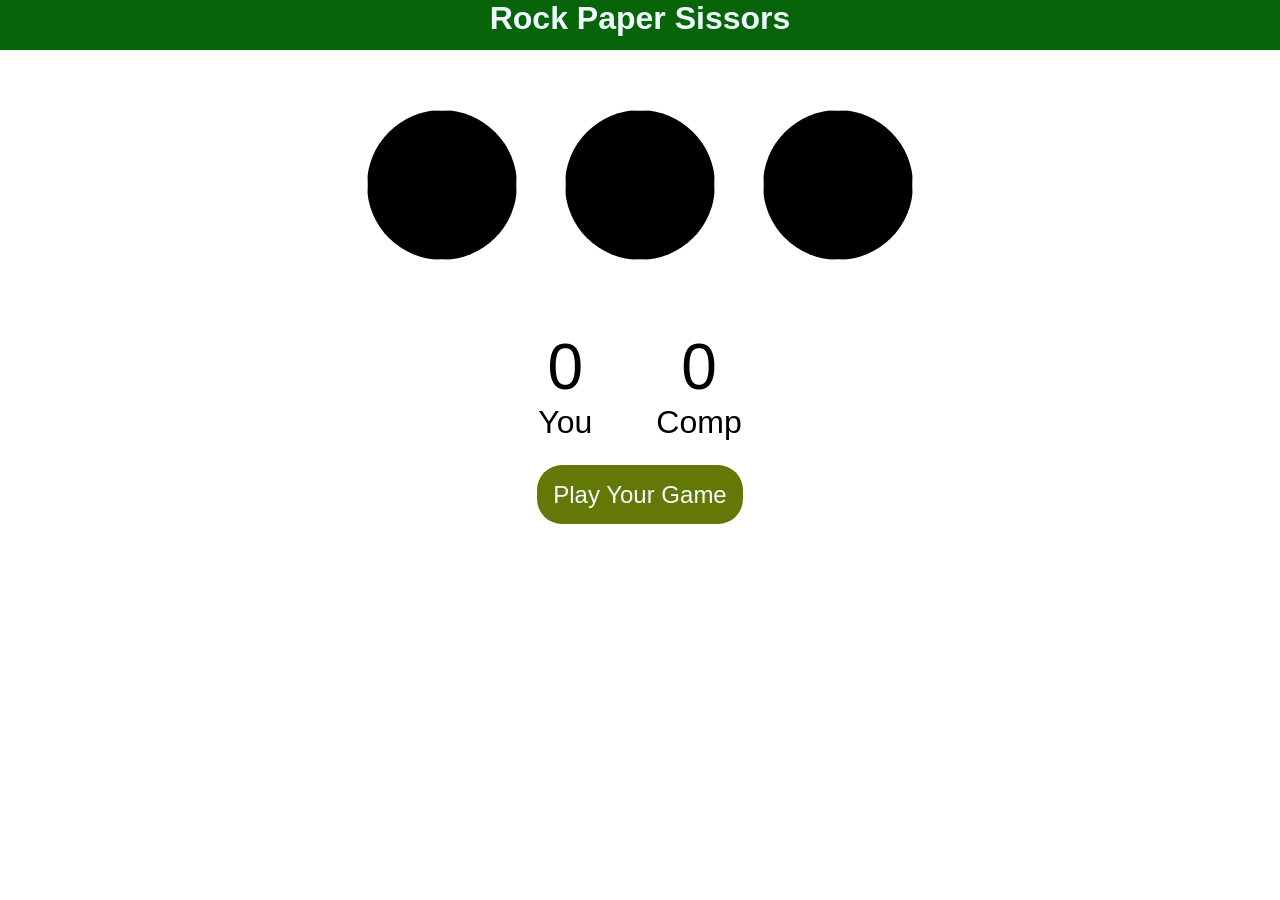
==== index.html @ cdfe834e "Rename Game Project.html to index.html" ====
<!DOCTYPE html>
<html lang="en">
<head>
    <meta charset="UTF-8">
    <meta name="viewport" content="width=device-width, initial-scale=1.0">
    <title>Rock Paper Sissors Game</title>
    <link rel="stylesheet" href="style.css">
</head>
<body>
    <h1>Rock Paper Sissors</h1>
    <div class="choices">
        <div class="choice" id="rock">
            <img src="https://www.vhv.rs/dpng/d/98-985146_close-hand-emoji-hd-png-download.png" />
        </div>
        <div class="choice" id="paper">
            <img src="https://encrypted-tbn0.gstatic.com/images?q=tbn:ANd9GcTS6fnrQRxQGWW0G5c8tyXNigYpRZR2Rk5zU8iPULavuw&s=10"/>
        </div>
        <div class="choice" id="scissor">
            <img src="https://grammarmean.com/wp-content/uploads/2026/02/Thumbs-Up-Emoji-Meaning-What-It-Really-Says-In-Daily-Chats.webp"/>
        </div>
    </div>
    <div class="score-board">
        <div class="score" >
            <p id="user-score">0</p>
            <p>You</p>
             </div>
            <div class="score">
                <p id="comp-score">0</p>
                <p>Comp</p>
        </div>
    </div>
    <div class="message-container">
    <div class="msg">Play Your Game
        </div>
    </div>
    <script src="script.js"></script>
</body>
</html>
---- style.css ----
*{
 font-family: 'Lucida Sans', 'Lucida Sans Regular', 'Lucida Grande', 'Lucida Sans Unicode', Geneva, Verdana, sans-serif;
    margin: 0px;
    padding: 0px;
    text-align: center;
}
h1{
    background-color: #086408;
    color: aliceblue;
    height: 50px;
}
.choice{
    height: 150px;
    width: 150px;
text-align: center;
justify-content: center;
border-radius: 100px;
}
.choice:hover{
    opacity: 0.5;
    cursor: pointer;
 border: 4px solid black;
}

img{
    height: 150px;
    width: 150px;
    object-fit: cover;
  border-radius: 100px;
  background-color: black;
  
}
.choices{
    display: flex;
    justify-content: center;
    margin-top: 60px;
    align-items: center;
    gap: 3rem;
}
.score-board:hover{
    cursor: pointer;
}
.score-board{
    margin-top: 70px;
    display: flex;
    gap: 4rem;
    align-items: center;
    text-align: center;
    justify-content: center;
    font-size: larger;


}
p{
    font-size: 2rem;
}
#user-score,#comp-score{
font-size: 4rem;
}
.message-container{
    margin-top: 40px;
}
.message-container{
    cursor: pointer;
}
.msg{
    margin-top: 35px;
    background-color: #657807;
    height: 40px;
   align-content:  center;
   color:azure;
   font-size: 1.5rem;
   display: inline;
   padding: 1rem;
   border-radius: 25px;
}
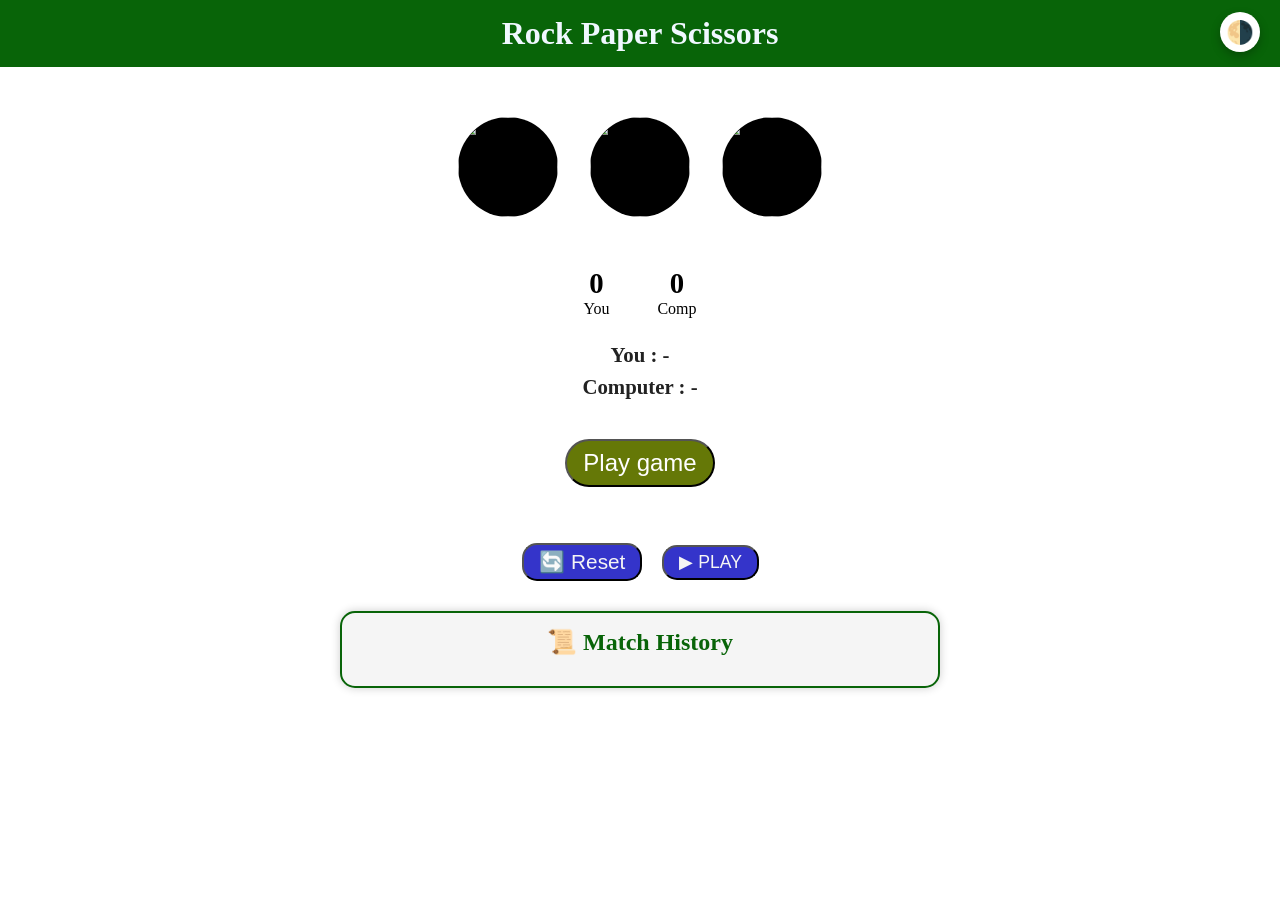
==== commit 0cf1fdbd: "Rename Game Project.html to  index.html" ====
--- a/index.html
+++ b/index.html
@@ -1,38 +1,62 @@
 <!DOCTYPE html>
 <html lang="en">
+
 <head>
     <meta charset="UTF-8">
     <meta name="viewport" content="width=device-width, initial-scale=1.0">
     <title>Rock Paper Sissors Game</title>
     <link rel="stylesheet" href="style.css">
 </head>
+
 <body>
-    <h1>Rock Paper Sissors</h1>
+   <h1>
+    Rock Paper Scissors
+    <div id="theme-toggle">🌗</div>
+</h1>
     <div class="choices">
         <div class="choice" id="rock">
             <img src="https://www.vhv.rs/dpng/d/98-985146_close-hand-emoji-hd-png-download.png" />
         </div>
         <div class="choice" id="paper">
-            <img src="https://encrypted-tbn0.gstatic.com/images?q=tbn:ANd9GcTS6fnrQRxQGWW0G5c8tyXNigYpRZR2Rk5zU8iPULavuw&s=10"/>
+            <img
+                src="https://encrypted-tbn0.gstatic.com/images?q=tbn:ANd9GcTS6fnrQRxQGWW0G5c8tyXNigYpRZR2Rk5zU8iPULavuw&s=10" />
         </div>
         <div class="choice" id="scissor">
-            <img src="https://grammarmean.com/wp-content/uploads/2026/02/Thumbs-Up-Emoji-Meaning-What-It-Really-Says-In-Daily-Chats.webp"/>
+            <img
+                src="https://grammarmean.com/wp-content/uploads/2026/02/Thumbs-Up-Emoji-Meaning-What-It-Really-Says-In-Daily-Chats.webp" />
         </div>
     </div>
     <div class="score-board">
-        <div class="score" >
+        <div class="score">
             <p id="user-score">0</p>
             <p>You</p>
-             </div>
-            <div class="score">
-                <p id="comp-score">0</p>
-                <p>Comp</p>
+        </div>
+        <div class="score">
+            <p id="comp-score">0</p>
+            <p>Comp</p>
         </div>
     </div>
+
+    <div class="choice-display">
+        <p id="user-choice">You : -</p>
+        <p id="comp-choice">Computer : -</p>
+    </div>
+
     <div class="message-container">
-    <div class="msg">Play Your Game
-        </div>
+        <button class="msg">Play game </button>
     </div>
+    <br><br>
+    <div class="buttons">
+        <button id="reset">🔄 Reset</button>
+        <button class="play-btn">▶ PLAY</button>
+    </div>
+    <div id="countdown"></div>
+    <div class="history-container">
+        <h2>📜 Match History</h2>
+        <div id="history"></div>
+    </div>
+
     <script src="script.js"></script>
 </body>
+
 </html>
--- a/style.css
+++ b/style.css
@@ -1,76 +1,520 @@
-*{
- font-family: 'Lucida Sans', 'Lucida Sans Regular', 'Lucida Grande', 'Lucida Sans Unicode', Geneva, Verdana, sans-serif;
-    margin: 0px;
-    padding: 0px;
-    text-align: center;
-}
-h1{
+* {
+    margin: 0;
+    padding: 0;
+    box-sizing: border-box;
+}
+
+body {
+    width: 100%;
+    overflow-x: hidden;
+}
+
+h1 {
+    font-family: serif;
     background-color: #086408;
     color: aliceblue;
-    height: 50px;
-}
-.choice{
-    height: 150px;
-    width: 150px;
-text-align: center;
-justify-content: center;
-border-radius: 100px;
-}
-.choice:hover{
-    opacity: 0.5;
-    cursor: pointer;
- border: 4px solid black;
-}
-
-img{
-    height: 150px;
-    width: 150px;
-    object-fit: cover;
-  border-radius: 100px;
-  background-color: black;
-  
-}
-.choices{
+    text-align: center;
+    position: relative;
+    padding: 15px;
+    font-size: 2rem;
+}
+
+.choices {
     display: flex;
     justify-content: center;
-    margin-top: 60px;
+    align-items: center;
+    gap: 2rem;
+    margin-top: 50px;
+    flex-wrap: wrap;
+}
+
+.choice {
+    width: clamp(50px, 10vw, 100px);
+    height: clamp(50px, 10vw, 100px);
+    border-radius: 50%;
+    display: flex;
+    justify-content: center;
+    align-items: center;
+}
+
+.choice:hover {
+    opacity: 0.7;
+    cursor: pointer;
+    border: 4px solid black;
+}
+
+img {
+    width: 100%;
+    height: 100%;
+    object-fit: cover;
+    border-radius: 50%;
+    background-color: black;
+}
+
+.score-board {
+    display: flex;
+    justify-content: center;
     align-items: center;
     gap: 3rem;
-}
-.score-board:hover{
+    margin-top: 50px;
+}
+
+.score {
+    text-align: center;
+}
+
+#user-score,
+#comp-score {
+    font-size: 1.80rem;
+    font-weight: bold;
+}
+
+.score p {
+    font-size: 1rem;
+}
+
+.message-container {
+    text-align: center;
+    margin-top: 40px;
+    padding: 0 10px;
+}
+
+.msg {
+    background-color: #657807;
+    color: white;
+    font-size: 1.5rem;
+    padding: 8px 16px;
+    border-radius: 25px;
+    display: inline-block;
+    max-width: 70%;
+    word-wrap: break-word;
+}
+
+/* Mobile */
+@media (max-width: 600px) {
+
+    .choices {
+        gap: 1rem;
+        margin-top: 30px;
+    }
+
+    .score-board {
+        margin-top: 35px;
+        gap: 2rem;
+    }
+
+    .msg {
+        width: 95%;
+    }
+}
+
+/* Very Small Devices */
+@media (max-width: 350px) {
+
+    .choices {
+        flex-direction: column;
+    }
+
+    .score-board {
+        gap: 1rem;
+    }
+}
+
+#reset {
+    background-color: rgb(52, 52, 202);
+    margin-left: 40%;
+    font-size: 1.5rem;
+    color: whitesmoke;
+    border-radius: 14px;
+
+}
+
+/* Choice Display */
+
+.choice-display {
+    text-align: center;
+    margin-top: 25px;
+}
+
+#user-choice,
+#comp-choice {
+    font-size: 1.3rem;
+    font-weight: bold;
+    margin-top: 8px;
+    color: #222;
+}
+
+/* Reset Button */
+
+#reset {
+    background-color: rgb(52, 52, 202);
+    font-size: 1.3rem;
+    color: whitesmoke;
+    border-radius: 15px;
+    padding: 5px 15px;
+    transition: all 0.3s ease;
+    margin-left: 43%;
+}
+
+#reset:hover {
+    background-color: rgb(30, 30, 170);
     cursor: pointer;
-}
-.score-board{
-    margin-top: 70px;
+    transform: scale(1.02);
+    box-shadow: 0px 0px 15px rgba(0, 0, 0, 0.3);
+}
+
+.play-btn {
+    background-color: rgb(52, 52, 202);
+    font-size: 1.1rem;
+    color: whitesmoke;
+    border-radius: 15px;
+    padding: 5px 15px;
+    transition: all 0.3s ease;
+
+}
+
+.buttons {
+    gap: 20px;
     display: flex;
-    gap: 4rem;
+}
+
+/* Message Hover */
+
+.msg:hover {
+    cursor: pointer;
+    transform: scale(1.03);
+    transition: 0.3s;
+    box-shadow: 0px 0px 15px rgba(0, 0, 0, 0.4);
+}
+
+@media (max-width:768px) {
+
+    #reset {
+        margin-left: 0;
+        display: block;
+        margin: 20px auto;
+        font-size: 1.5rem;
+    }
+
+    #user-choice,
+    #comp-choice {
+        font-size: 1.1rem;
+    }
+}
+
+@media (max-width:600px) {
+
+    #reset {
+        font-size: 1.2rem;
+        padding: 8px 12px;
+    }
+
+    #user-choice,
+    #comp-choice {
+        font-size: 1rem;
+    }
+}
+
+@media (max-width:350px) {
+
+    #reset {
+        width: 80%;
+        font-size: 1rem;
+    }
+
+    #user-choice,
+    #comp-choice {
+        font-size: 0.9rem;
+    }
+}
+
+/* Play Button */
+
+.play-btn {
+    background-color: rgb(52, 52, 202);
+    font-size: 1.1rem;
+    color: whitesmoke;
+    border-radius: 15px;
+    padding: 5px 15px;
+    transition: all 0.3s ease;
+}
+
+.play-btn:hover {
+    background-color: rgb(30, 30, 170);
+    cursor: pointer;
+    transform: scale(1.02);
+    box-shadow: 0px 0px 15px rgba(0, 0, 0, 0.3);
+}
+
+/* Buttons Container */
+
+.buttons {
+    display: flex;
+    justify-content: center;
     align-items: center;
+    gap: 20px;
+    margin-top: 20px;
+    margin-right: 30%;
+}
+
+/* Tablet */
+
+@media (max-width: 768px) {
+
+    .buttons {
+        gap: 15px;
+    }
+
+    .play-btn {
+        font-size: 1.2rem;
+        padding: 8px 15px;
+    }
+}
+
+/* Mobile */
+
+@media (max-width: 600px) {
+
+    .buttons {
+        flex-direction: column;
+        gap: 12px;
+        width: 100%;
+    }
+
+    .play-btn {
+        width: 80%;
+        font-size: 1.1rem;
+        padding: 10px;
+    }
+}
+
+/* Very Small Devices */
+
+@media (max-width: 350px) {
+
+    .buttons {
+        gap: px;
+    }
+
+    .play-btn {
+        width: 90%;
+        font-size: 1rem;
+        padding: 8px;
+    }
+}
+
+#countdown {
+    position: fixed;
+    top: 65%;
+    left: 50%;
+    transform: translate(-50%, -50%);
+
+    font-size: 3rem;
+    font-weight: bold;
+    color: rgb(120, 94, 181);
+    /* backdrop-filter: blur(1px); */
+
+    padding: 20px 50px;
+    border-radius: 50%;
+
+    z-index: 9999;
+    display: none;
+    pointer-events: none;
+}
+
+.animate-count {
+    animation: countdownZoom 1s ease-in-out;
+}
+
+.animate-count {
+    animation: countdownZoom 1.2s ease-out;
+}
+
+@keyframes countdownZoom {
+
+    0% {
+        transform: translate(-50%, -50%) scale(0.1);
+        opacity: 0;
+    }
+
+    30% {
+        transform: translate(-50%, -50%) scale(1);
+        opacity: 1;
+    }
+
+    70% {
+        transform: translate(-50%, -50%) scale(2);
+        opacity: 1;
+    }
+
+    100% {
+        transform: translate(-50%, -50%) scale(2.5);
+        opacity: 0;
+    }
+}
+
+/* match history */
+
+.history-container {
+    width: 80%;
+    max-width: 600px;
+    margin: 30px auto;
+    padding: 15px;
+
+    background: #f5f5f5;
+    border: 2px solid #086408;
+    border-radius: 15px;
+
+    box-shadow: 0 0 10px rgba(0, 0, 0, 0.2);
+}
+
+.history-container h2 {
     text-align: center;
+    color: #086408;
+    margin-bottom: 15px;
+    font-size: 1.5rem;
+}
+
+#history {
+    max-height: 250px;
+    overflow-y: auto;
+    padding-right: 5px;
+}
+
+#history p {
+    background: white;
+    padding: 10px;
+    margin: 8px 0;
+
+    border-left: 5px solid #086408;
+    border-radius: 8px;
+
+    font-weight: bold;
+    color: #222;
+    word-wrap: break-word;
+    transition: 0.3s;
+}
+
+#history p:hover {
+    transform: scale(1.02);
+    box-shadow: 0 0 8px rgba(0, 0, 0, 0.15);
+}
+
+/* tablets */
+
+@media (max-width:768px) {
+
+    .history-container {
+        width: 95%;
+        padding: 12px;
+    }
+
+    .history-container h2 {
+        font-size: 1.3rem;
+    }
+
+    #history p {
+        font-size: 0.95rem;
+        padding: 9px;
+    }
+}
+
+/* MOBILE */
+
+@media (max-width:600px) {
+
+    .history-container {
+        width: 95%;
+        margin-top: 20px;
+        padding: 10px;
+    }
+
+    .history-container h2 {
+        font-size: 1.2rem;
+    }
+
+    #history {
+        max-height: 200px;
+    }
+
+    #history p {
+        font-size: 0.9rem;
+        padding: 8px;
+    }
+}
+
+/* VERY SMALL DEVICES */
+
+@media (max-width:350px) {
+
+    .history-container {
+        width: 98%;
+        padding: 8px;
+    }
+
+    .history-container h2 {
+        font-size: 1rem;
+    }
+
+    #history p {
+        font-size: 0.8rem;
+        padding: 6px;
+    }
+}
+
+
+
+/* Theme Toggle Button */
+
+#theme-toggle {
+    position: absolute;
+    top: 12px;
+    right: 20px;
+
+    width: 40px;
+    height: 40px;
+
+    border: none;
+    border-radius: 50%;
+
+    background: white;
+    color: black;
+
+    font-size: 1.4rem;
+    font-weight: bold;
+
+    display: flex;
     justify-content: center;
-    font-size: larger;
-
-
-}
-p{
-    font-size: 2rem;
-}
-#user-score,#comp-score{
-font-size: 4rem;
-}
-.message-container{
-    margin-top: 40px;
-}
-.message-container{
+    align-items: center;
+
     cursor: pointer;
-}
-.msg{
-    margin-top: 35px;
-    background-color: #657807;
-    height: 40px;
-   align-content:  center;
-   color:azure;
-   font-size: 1.5rem;
-   display: inline;
-   padding: 1rem;
-   border-radius: 25px;
+
+    box-shadow: 0 4px 10px rgba(0, 0, 0, 0.25);
+
+    transition: all 0.3s ease;
+
+    z-index: 100;
+}
+
+/* Hover Effect */
+.dark-mode #user-choice,
+.dark-mode #comp-choice {
+    color: #f5f5f5;
+}
+
+#theme-toggle:hover {
+    transform: scale(1.1) rotate(10deg);
+
+    box-shadow: 0 6px 18px rgba(0, 0, 0, 0.35);
+}
+
+/* Click Effect */
+
+#theme-toggle:active {
+    transform: scale(0.95);
+}
+
+.dark-mode {
+    background-color: #121212;
+    color: white;
 }
